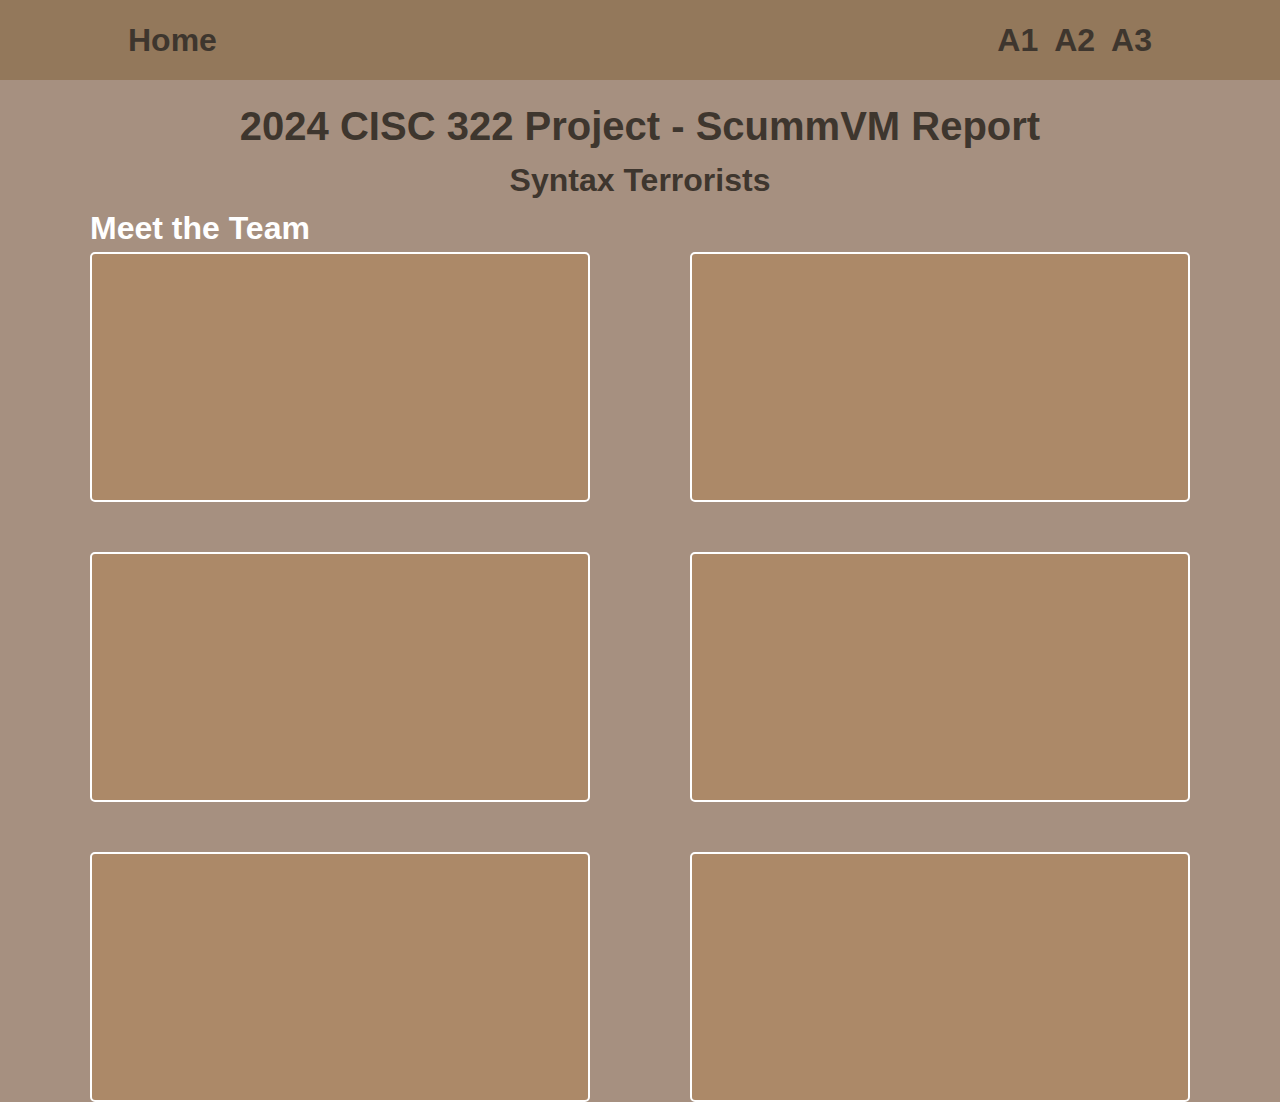
==== files/index.html @ a930db22 "Create basic website template. To be expanded upon." ====
<!DOCTYPE html>
<html lang="en">
<head>
    <meta charset="UTF-8">
    <meta name="viewport" content="width=device-width, initial-scale=1.0">
    <title>ScummVM Report - CISC322</title>
    <link rel="stylesheet" href="styles.css">
</head>
    <header>
        <div class="homeGroup">
            <h3>Home</h3>
        </div>
        <!-- <div class="titleGroup">
            <h3>ScummVM Report - Syntax Terrorists</h3>
        </div> -->
        <div class="asgnGroup">
            <h3>A1</h3>
            <h3>A2</h3>
            <h3>A3</h3>
        </div>
    </header>

    <body>
        <h1 class="title">2024 CISC 322 Project - ScummVM Report</h1>
        <h3>Syntax Terrorists</h3>
        <div class="content">
            <h3>Meet the Team</h3>
            <div class="grpMemCnt">
                <div class="grpMember"></div>
                <div class="grpMember"></div>
                <div class="grpMember"></div>
                <div class="grpMember"></div>
                <div class="grpMember"></div>
                <div class="grpMember"></div>
            </div>
        </div>
    </body>

    <footer>

    </footer>
</html>
---- files/styles.css ----
/*
******************************
* RESET DEFAULT WEB SETTINGS *
******************************
*/

/*
  1. Use a more-intuitive box-sizing model.
*/
*, *::before, *::after {
    box-sizing: border-box;
}
/*
2. Remove default margin
*/
* {
margin: 0;
}
/*
Typographic tweaks!
3. Add accessible line-height
4. Improve text rendering
*/
body {
line-height: 1.5;
-webkit-font-smoothing: antialiased;
}

/*
5. Improve media defaults
*/
img, picture, video, canvas, svg {
display: block;
max-width: 100%;
}

/*
6. Remove built-in form typography styles
*/
input, button, textarea, select {
font: inherit;
}

/*
7. Avoid text overflows
*/
p, h1, h2, h3, h4, h5, h6 {
overflow-wrap: break-word;
}

/*
8. Create a root stacking context
*/
#root, #__next {
isolation: isolate;
}

html {
    font-family: Helvetica, sans-serif
}

header {
    display: flex;
    flex-direction: row;
    justify-content: space-between;
    align-items: center;
    width: 100%;
    top: 0;
    padding: 16px 128px;

    background-color: #93785b;
}

.asgnGroup {
    display: flex;
    flex-direction: row;
    column-gap: 16px;
}

body {
    display: flex;
    flex-direction: column;
    align-items: center;
    background-color: #A69080;
    height: 80vh;
    width: 100%;
}

.title {
    padding-top: 16px;
}

.grpMemCnt {
    width: 1100px;
    display: flex;
    flex-direction: row;
    flex-wrap: wrap;
    justify-content: space-between;
    row-gap: 50px;
}

.grpMember {
    width: 500px;
    height: 250px;
    background-color: #Ac8968;
    border: 2px solid white;
    border-radius: 5px;
}

.content > h3 {
    color: white;
}

footer {
    display: flex;
    flex-direction: row;
    background-color: black;
}

h3, h1 {
    font-size: 32px;
    color: #3e362e;
}

h1 {
    font-size: 40px;
}
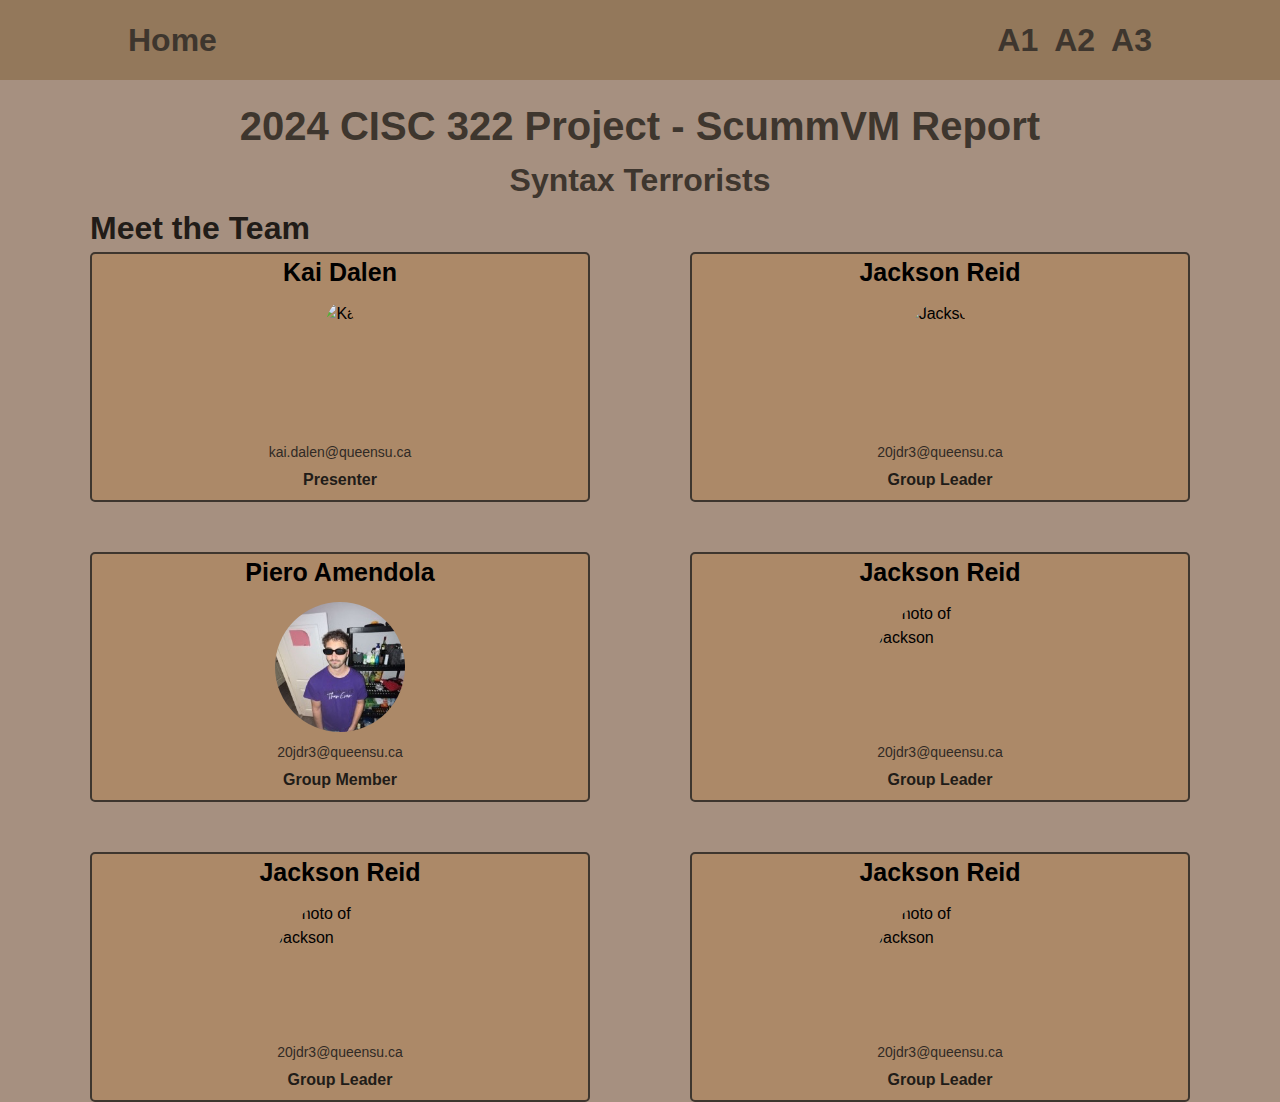
==== commit 40c98f3f: "added memebers" ====
--- a/files/index.html
+++ b/files/index.html
@@ -26,12 +26,42 @@
         <div class="content">
             <h3>Meet the Team</h3>
             <div class="grpMemCnt">
-                <div class="grpMember"></div>
-                <div class="grpMember"></div>
-                <div class="grpMember"></div>
-                <div class="grpMember"></div>
-                <div class="grpMember"></div>
-                <div class="grpMember"></div>
+                <div class="grpMember">
+                    <div class="name">Kai Dalen</div>
+                    <div class="photo"><img src="./photos/Kai.png" alt="Kai"></div>
+                    <div class="email">kai.dalen@queensu.ca</div>
+                    <div class="role">Presenter</div>
+                </div>
+                <div class="grpMember">
+                    <div class="name">Jackson Reid</div>
+                    <div class="photo"><img src="./photos/jackson.png" alt="Jackson"></div>
+                    <div class="email">20jdr3@queensu.ca</div>
+                    <div class="role">Group Leader</div>
+                </div>
+                <div class="grpMember">
+                    <div class="name">Piero Amendola</div>
+                    <div class="photo"><img src="./photos/perio.png" alt="Perio"></div>
+                    <div class="email">20jdr3@queensu.ca</div>
+                    <div class="role">Group Member</div>
+                </div>
+                <div class="grpMember">
+                    <div class="name">Jackson Reid</div>
+                    <div class="photo"><img src="./photos/jackson.png" alt="Photo of Jackson"></div>
+                    <div class="email">20jdr3@queensu.ca</div>
+                    <div class="role">Group Leader</div>
+                </div>
+                <div class="grpMember">
+                    <div class="name">Jackson Reid</div>
+                    <div class="photo"><img src="./photos/jackson.png" alt="Photo of Jackson"></div>
+                    <div class="email">20jdr3@queensu.ca</div>
+                    <div class="role">Group Leader</div>
+                </div>
+                <div class="grpMember">
+                    <div class="name">Jackson Reid</div>
+                    <div class="photo"><img src="./photos/jackson.png" alt="Photo of Jackson"></div>
+                    <div class="email">20jdr3@queensu.ca</div>
+                    <div class="role">Group Leader</div>
+                </div>
             </div>
         </div>
     </body>
--- a/files/styles.css
+++ b/files/styles.css
@@ -103,12 +103,53 @@
     width: 500px;
     height: 250px;
     background-color: #Ac8968;
-    border: 2px solid white;
+    border: 2px solid #3e362e;;
     border-radius: 5px;
 }
+.name {
+    text-align: center;
+    font-weight: bold;
+    font-size: 25px;
+}
+.photo {
+    justify-content: center;
+    align-items: center;
+    height: 150px;
+    width: 150px;
+    margin: auto;
+    overflow: hidden;
+    /* Hides the overflowed parts of the image */
+    display: flex;
+    /* Ensures content is centered if needed */
+    padding: 10px;
+}
 
+.photo img {
+    height: 100%;
+    width: auto;
+    /* Adjusts the image proportionally */
+    object-fit: cover;
+    /* Crops the image while maintaining aspect ratio */
+    display: block;
+    margin: auto;
+    border-radius: 50%;
+}
+
+.role {
+    text-align: center;
+    color: #211c18;
+    margin: 5px 0;
+    font-weight: bold;
+}
+
+.email {
+    text-align: center;
+    color: #302a25;
+    font-size: 14px;
+}
 .content > h3 {
-    color: white;
+    /* color: white; */
+    color: #211c18;
 }
 
 footer {
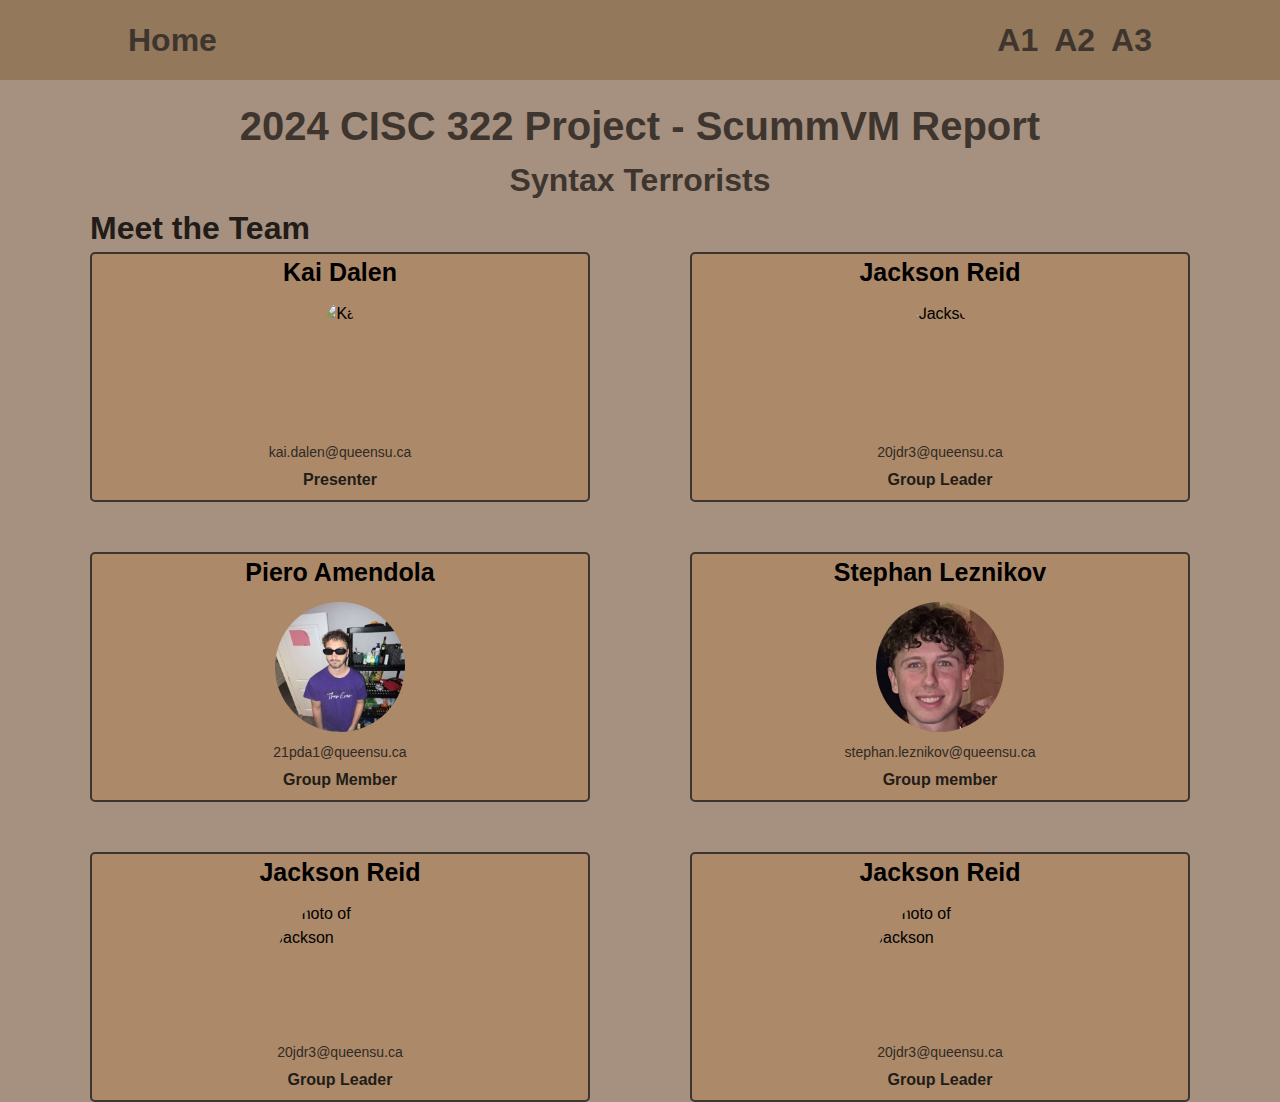
==== commit 2e6968bf: "added memebers" ====
--- a/files/index.html
+++ b/files/index.html
@@ -41,14 +41,14 @@
                 <div class="grpMember">
                     <div class="name">Piero Amendola</div>
                     <div class="photo"><img src="./photos/perio.png" alt="Perio"></div>
-                    <div class="email">20jdr3@queensu.ca</div>
+                    <div class="email">21pda1@queensu.ca</div>
                     <div class="role">Group Member</div>
                 </div>
                 <div class="grpMember">
-                    <div class="name">Jackson Reid</div>
-                    <div class="photo"><img src="./photos/jackson.png" alt="Photo of Jackson"></div>
-                    <div class="email">20jdr3@queensu.ca</div>
-                    <div class="role">Group Leader</div>
+                    <div class="name">Stephan Leznikov</div>
+                    <div class="photo"><img src="./photos/stephan.jpg" alt="Photo of Jackson"></div>
+                    <div class="email">stephan.leznikov@queensu.ca</div>
+                    <div class="role">Group member</div>
                 </div>
                 <div class="grpMember">
                     <div class="name">Jackson Reid</div>
